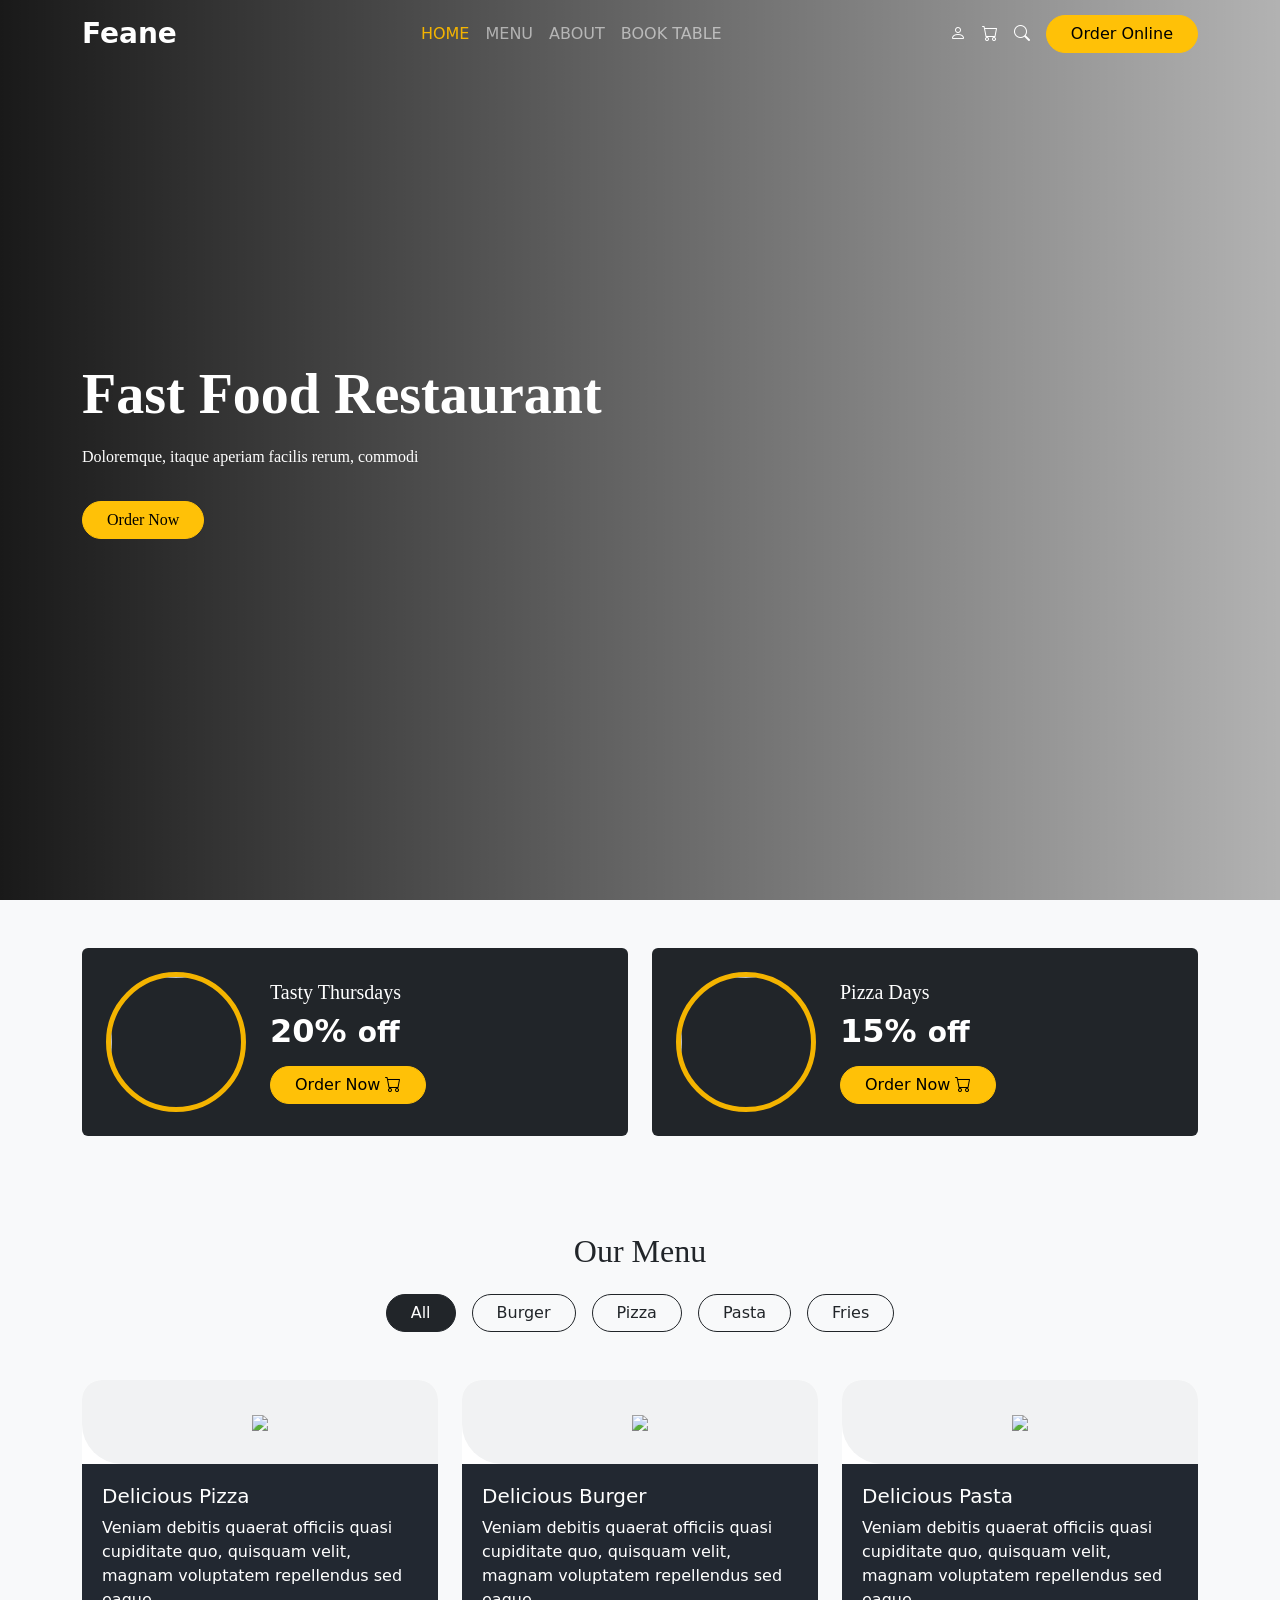
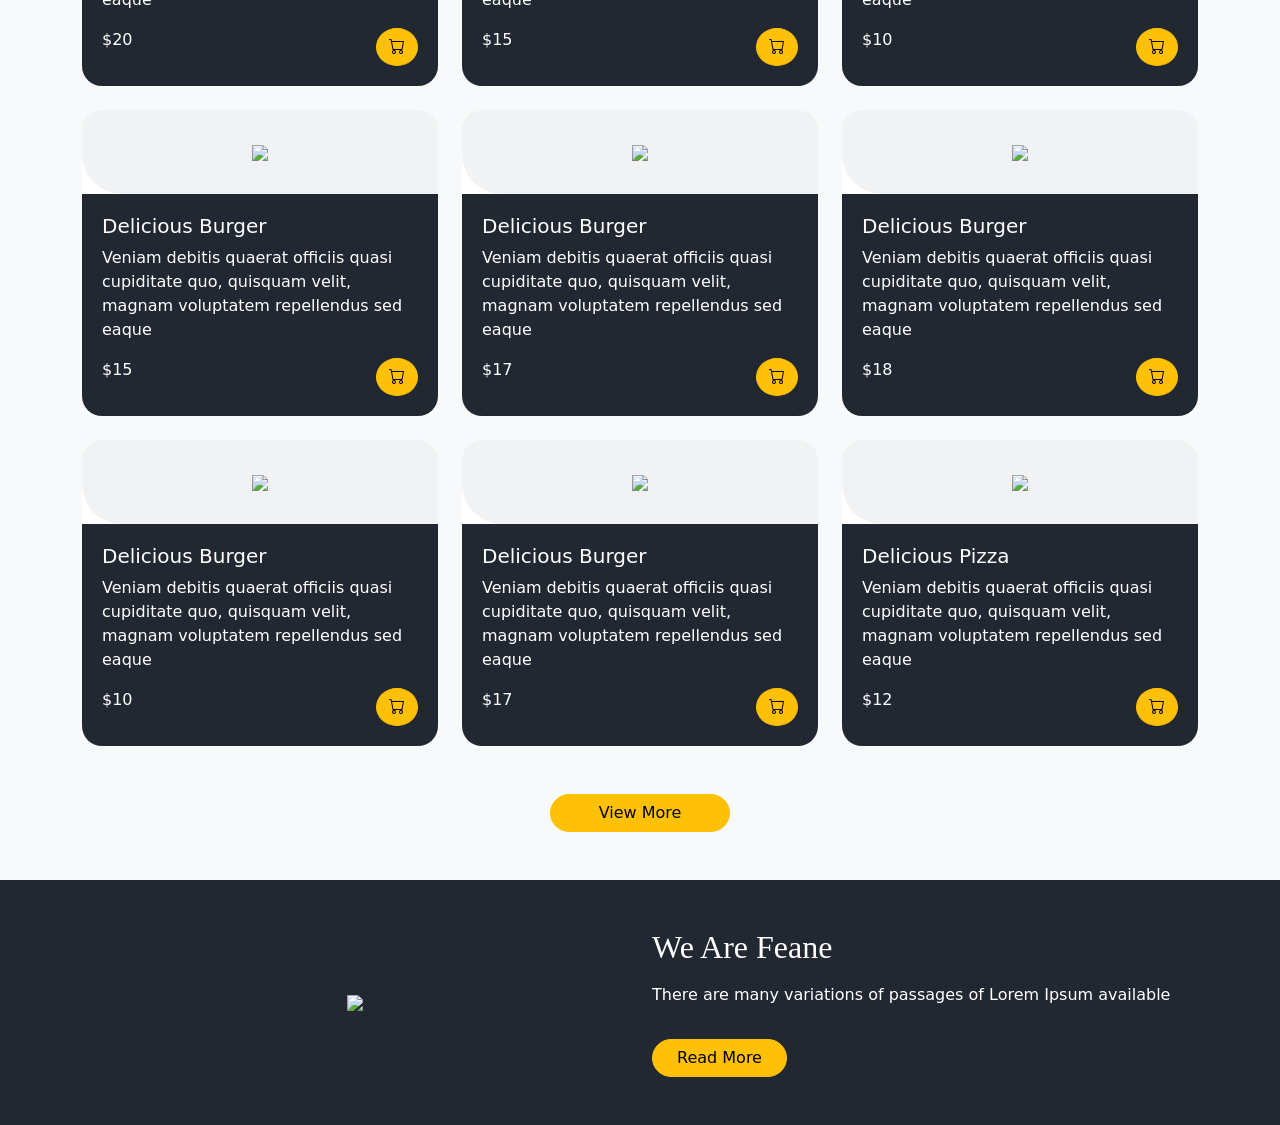
==== feane/index.html @ dc93a38c "add index.html and style.css for project structure and styling" ====
<!doctype html>
<html lang="en">
  <head>
    <meta charset="UTF-8" />
    <meta name="viewport" content="width=device-width, initial-scale=1.0" />
    <title>Feane</title>

    <link
      href="https://cdn.jsdelivr.net/npm/bootstrap@5.3.0/dist/css/bootstrap.min.css"
      rel="stylesheet"
    />
    <link
      href="https://cdn.jsdelivr.net/npm/bootstrap-icons/font/bootstrap-icons.css"
      rel="stylesheet"
    />
    <link rel="stylesheet" href="style.css" />
  </head>

  <body>
    <nav class="navbar navbar-expand-lg navbar-dark position-absolute w-100">
      <div class="container">
        <a class="navbar-brand fs-3 fw-bold" href="#">Feane</a>

        <button
          class="navbar-toggler"
          data-bs-toggle="collapse"
          data-bs-target="#nav"
        >
          <span class="navbar-toggler-icon"></span>
        </button>

        <div class="collapse navbar-collapse justify-content-center" id="nav">
          <ul class="navbar-nav">
            <li class="nav-item">
              <a class="nav-link active" href="#">HOME</a>
            </li>
            <li class="nav-item"><a class="nav-link" href="#">MENU</a></li>
            <li class="nav-item"><a class="nav-link" href="#">ABOUT</a></li>
            <li class="nav-item">
              <a class="nav-link" href="#">BOOK TABLE</a>
            </li>
          </ul>
        </div>

        <div class="d-flex align-items-center gap-3">
          <i class="bi bi-person text-white"></i>
          <i class="bi bi-cart text-white"></i>
          <i class="bi bi-search text-white"></i>
          <button class="btn btn-warning rounded-pill px-4">
            Order Online
          </button>
        </div>
      </div>
    </nav>

    <section class="hero d-flex align-items-center">
      <div class="container">
        <div class="col-lg-6 text-white">
          <h1 class="display-4 fw-bold">Fast Food Restaurant</h1>
          <p class="mt-3">Doloremque, itaque aperiam facilis rerum, commodi</p>
          <button class="btn btn-warning rounded-pill px-4 mt-3">
            Order Now
          </button>
        </div>
      </div>
    </section>

    <section class="py-5 bg-light">
      <div class="container">
        <div class="row g-4">
          <div class="col-md-6">
            <div
              class="d-flex align-items-center p-4 rounded bg-dark text-white"
            >
              <img
                src="https://themewagon.github.io/feane/images/o1.jpg"
                class="offer-img me-4"
              />
              <div>
                <h5 class="title-font">Tasty Thursdays</h5>
                <h2 class="fw-bold">20% <small>off</small></h2>
                <button class="btn btn-warning rounded-pill px-4 mt-2">
                  Order Now <i class="bi bi-cart"></i>
                </button>
              </div>
            </div>
          </div>

          <div class="col-md-6">
            <div
              class="d-flex align-items-center p-4 rounded bg-dark text-white"
            >
              <img
                src="https://themewagon.github.io/feane/images/o2.jpg"
                class="offer-img me-4"
              />
              <div>
                <h5 class="title-font">Pizza Days</h5>
                <h2 class="fw-bold">15% <small>off</small></h2>
                <button class="btn btn-warning rounded-pill px-4 mt-2">
                  Order Now <i class="bi bi-cart"></i>
                </button>
              </div>
            </div>
          </div>
        </div>
      </div>
    </section>

    <section class="py-5 bg-light text-center">
      <div class="container">
        <h2 class="title-font mb-4">Our Menu</h2>

        <div class="d-flex justify-content-center gap-3 mb-5 flex-wrap">
          <button class="btn btn-dark rounded-pill px-4">All</button>
          <button class="btn btn-outline-dark rounded-pill px-4">Burger</button>
          <button class="btn btn-outline-dark rounded-pill px-4">Pizza</button>
          <button class="btn btn-outline-dark rounded-pill px-4">Pasta</button>
          <button class="btn btn-outline-dark rounded-pill px-4">Fries</button>
        </div>

        <div class="row g-4">
          <div class="col-md-4">
            <div class="card menu-card">
              <div class="menu-top">
                <img src="https://themewagon.github.io/feane/images/f1.png" />
              </div>
              <div class="menu-bottom">
                <h5>Delicious Pizza</h5>
                <p>Veniam debitis quaerat officiis quasi cupiditate quo, quisquam velit, magnam voluptatem repellendus sed eaque</p>
                <div class="d-flex justify-content-between">
                  <span>$20</span>
                  <button class="btn btn-warning rounded-circle">
                    <i class="bi bi-cart"></i>
                  </button>
                </div>
              </div>
            </div>
          </div>

          <div class="col-md-4">
            <div class="card menu-card">
              <div class="menu-top">
                <img src="https://themewagon.github.io/feane/images/f2.png" />
              </div>
              <div class="menu-bottom">
                <h5>Delicious Burger</h5>
                <p>Veniam debitis quaerat officiis quasi cupiditate quo, quisquam velit, magnam voluptatem repellendus sed eaque</p>
                <div class="d-flex justify-content-between">
                  <span>$15</span>
                  <button class="btn btn-warning rounded-circle">
                    <i class="bi bi-cart"></i>
                  </button>
                </div>
              </div>
            </div>
          </div>
          <div class="col-md-4">
            <div class="card menu-card">
              <div class="menu-top">
                <img
                  src="https://themewagon.github.io/feane/images/f3.png"
                />
              </div>
              <div class="menu-bottom">
                <h5>Delicious Pasta</h5>
                <p>Veniam debitis quaerat officiis quasi cupiditate quo, quisquam velit, magnam voluptatem repellendus sed eaque</p>
                <div class="d-flex justify-content-between">
                  <span>$10</span>
                  <button class="btn btn-warning rounded-circle">
                    <i class="bi bi-cart"></i>
                  </button>
                </div>
              </div>
            </div>
          </div>
          <div class="col-md-4">
            <div class="card menu-card">
              <div class="menu-top">
                <img src="https://themewagon.github.io/feane/images/f4.png" />
              </div>
              <div class="menu-bottom">
                <h5>Delicious Burger</h5>
                <p>Veniam debitis quaerat officiis quasi cupiditate quo, quisquam velit, magnam voluptatem repellendus sed eaque</p>
                <div class="d-flex justify-content-between">
                  <span>$15</span>
                  <button class="btn btn-warning rounded-circle">
                    <i class="bi bi-cart"></i>
                  </button>
                </div>
              </div>
            </div>
          </div>
          <div class="col-md-4">
            <div class="card menu-card">
              <div class="menu-top">
                <img src="https://themewagon.github.io/feane/images/f5.png" />
              </div>
              <div class="menu-bottom">
                <h5>Delicious Burger</h5>
                <p>Veniam debitis quaerat officiis quasi cupiditate quo, quisquam velit, magnam voluptatem repellendus sed eaque</p>
                <div class="d-flex justify-content-between">
                  <span>$17</span>
                  <button class="btn btn-warning rounded-circle">
                    <i class="bi bi-cart"></i>
                  </button>
                </div>
              </div>
            </div>
          </div>
          <div class="col-md-4">
            <div class="card menu-card">
              <div class="menu-top">
                <img src="https://themewagon.github.io/feane/images/f6.png" />
              </div>
              <div class="menu-bottom">
                <h5>Delicious Burger</h5>
                <p>Veniam debitis quaerat officiis quasi cupiditate quo, quisquam velit, magnam voluptatem repellendus sed eaque</p>
                <div class="d-flex justify-content-between">
                  <span>$18</span>
                  <button class="btn btn-warning rounded-circle">
                    <i class="bi bi-cart"></i>
                  </button>
                </div>
              </div>
            </div>
          </div>
          <div class="col-md-4">
            <div class="card menu-card">
              <div class="menu-top">
                <img src="https://themewagon.github.io/feane/images/f7.png" />
              </div>
              <div class="menu-bottom">
                <h5>Delicious Burger</h5>
                <p>Veniam debitis quaerat officiis quasi cupiditate quo, quisquam velit, magnam voluptatem repellendus sed eaque</p>
                <div class="d-flex justify-content-between">
                  <span>$10</span>
                  <button class="btn btn-warning rounded-circle">
                    <i class="bi bi-cart"></i>
                  </button>
                </div>
              </div>
            </div>
          </div>
          <div class="col-md-4">
            <div class="card menu-card">
              <div class="menu-top">
                <img src="https://themewagon.github.io/feane/images/f8.png" />
              </div>
              <div class="menu-bottom">
                <h5>Delicious Burger</h5>
                <p>Veniam debitis quaerat officiis quasi cupiditate quo, quisquam velit, magnam voluptatem repellendus sed eaque</p>
                <div class="d-flex justify-content-between">
                  <span>$17</span>
                  <button class="btn btn-warning rounded-circle">
                    <i class="bi bi-cart"></i>
                  </button>
                </div>
              </div>
            </div>
          </div>

          <div class="col-md-4">
            <div class="card menu-card">
              <div class="menu-top">
                <img src="https://themewagon.github.io/feane/images/f9.png" />
              </div>
              <div class="menu-bottom">
                <h5>Delicious Pizza</h5>
                <p>Veniam debitis quaerat officiis quasi cupiditate quo, quisquam velit, magnam voluptatem repellendus sed eaque</p>
                <div class="d-flex justify-content-between">
                  <span>$12</span>
                  <button class="btn btn-warning rounded-circle">
                    <i class="bi bi-cart"></i>
                  </button>
                </div>
              </div>
            </div>
          </div>
        </div>

        <button class="btn btn-warning rounded-pill px-5 mt-5">
          View More
        </button>
      </div>
    </section>

    <section class="py-5 about">
      <div class="container">
        <div class="row align-items-center">
          <div class="col-md-6 text-center">
            <img
              src="https://themewagon.github.io/feane/images/about-img.png"
              class="img-fluid about-img"
            />
          </div>

          <div class="col-md-6 text-white">
            <h2 class="title-font">We Are Feane</h2>
            <p class="mt-3">
              There are many variations of passages of Lorem Ipsum available
            </p>
            <button class="btn btn-warning rounded-pill px-4 mt-3">
              Read More
            </button>
          </div>
        </div>
      </div>
    </section>

    <script src="https://cdn.jsdelivr.net/npm/bootstrap@5.3.0/dist/js/bootstrap.bundle.min.js"></script>
  </body>
</html>
---- feane/style.css ----
.hero {
  height: 100vh;
  background: linear-gradient(to right, rgba(0,0,0,0.9), rgba(0,0,0,0.3)), url('https://themewagon.github.io/feane/images/hero-bg.jpg') center/cover no-repeat;
  font-family: 'Dancing Script', cursive;
}


.navbar-nav .nav-link.active {
  color: #f4b400 !important;
}
.itlic{
  font-family: "italic", cursive;
}
.offer-img {
  width: 140px;
  height: 140px;
  border-radius: 50%;
  border: 5px solid #f4b400;
  object-fit: cover;
}

.title-font {
  font-family: "italic", cursive;
}

.menu-card {
  border: none;
  border-radius: 20px;
  overflow: hidden;
}

.menu-top {
  background: #f1f2f3;
  text-align: center;
  padding: 30px;
  border-bottom-left-radius: 40px;
}

.menu-top img {
  height: 120px;
}

.menu-bottom {
  text-align: start;
  background: #222831;
  color: white;
  padding: 20px;
}

.menu-card:hover {
  transform: translateY(-8px);
  transition: 0.3s;
  
}

.about {
  background: #222831;
}

.about-img {
  max-width: 80%;
  transition: 0.3s;
}

.about-img:hover {
  transform: scale(1.05);
}
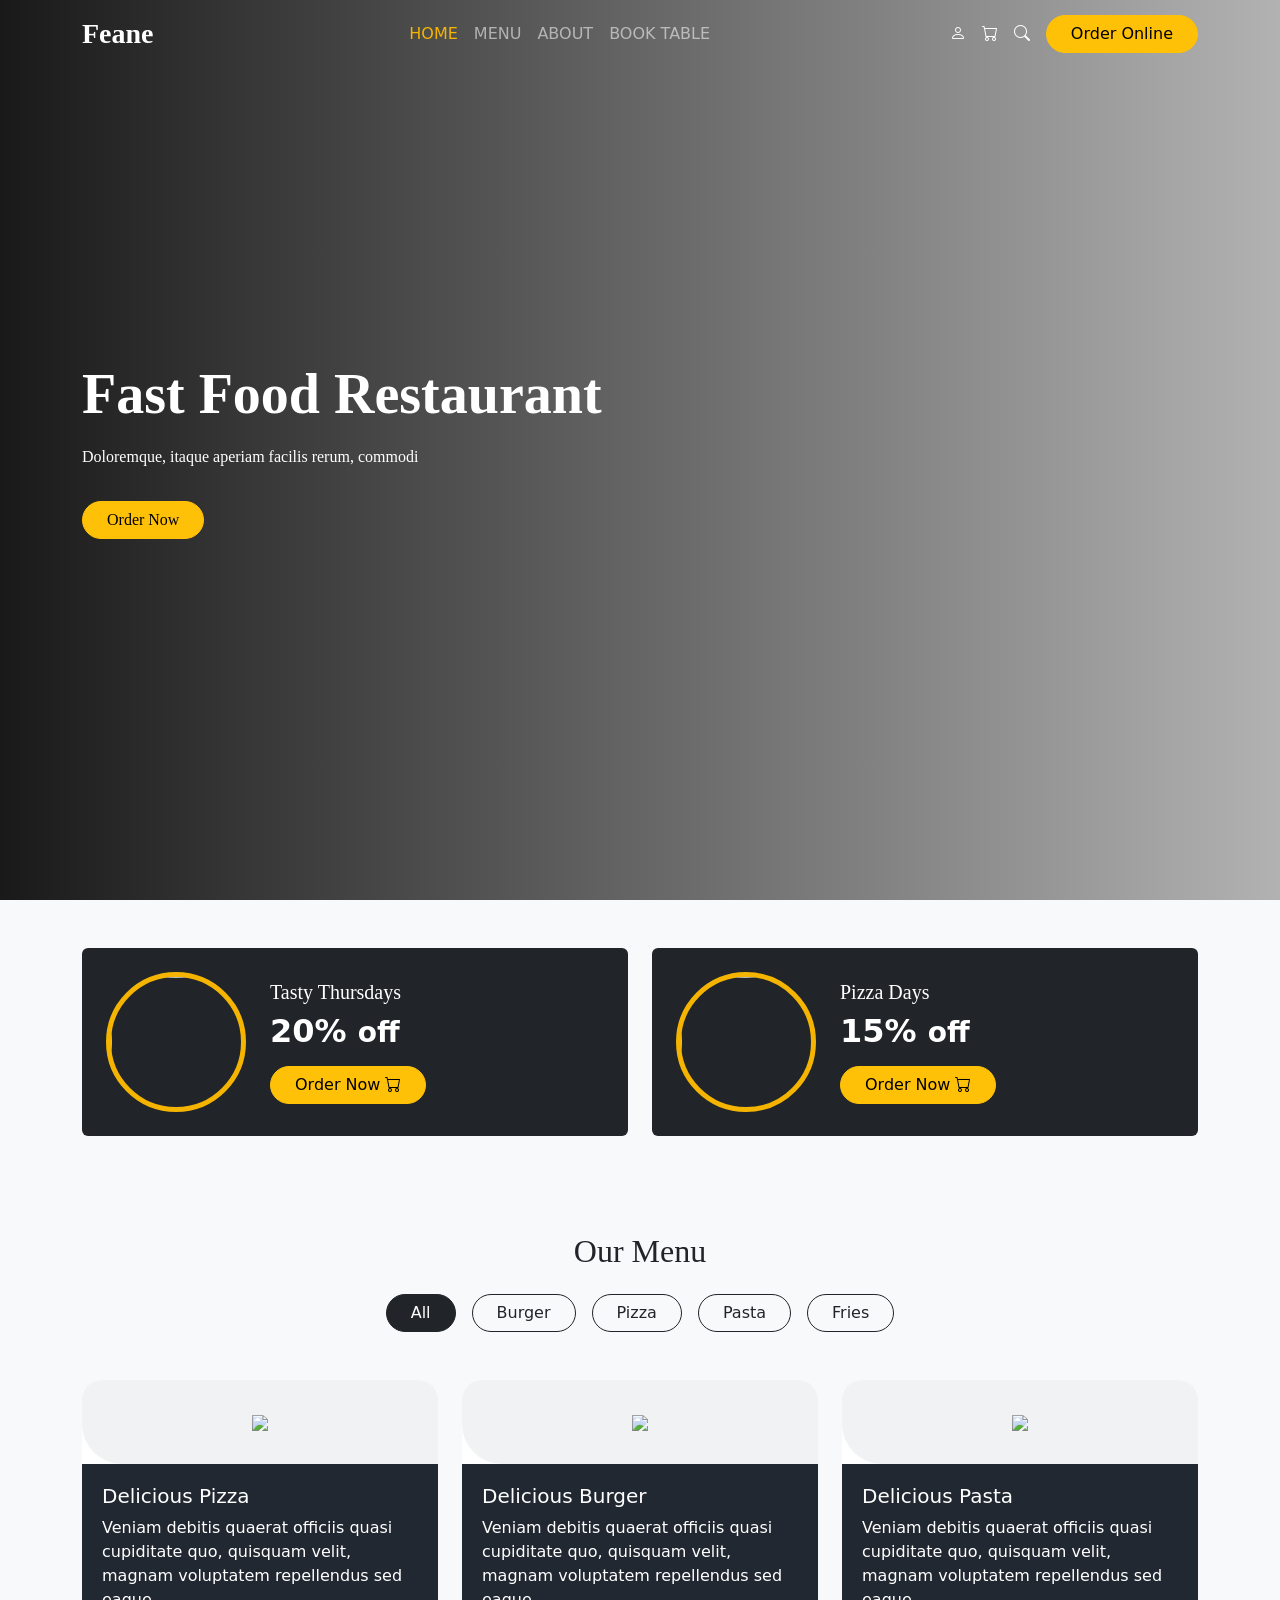
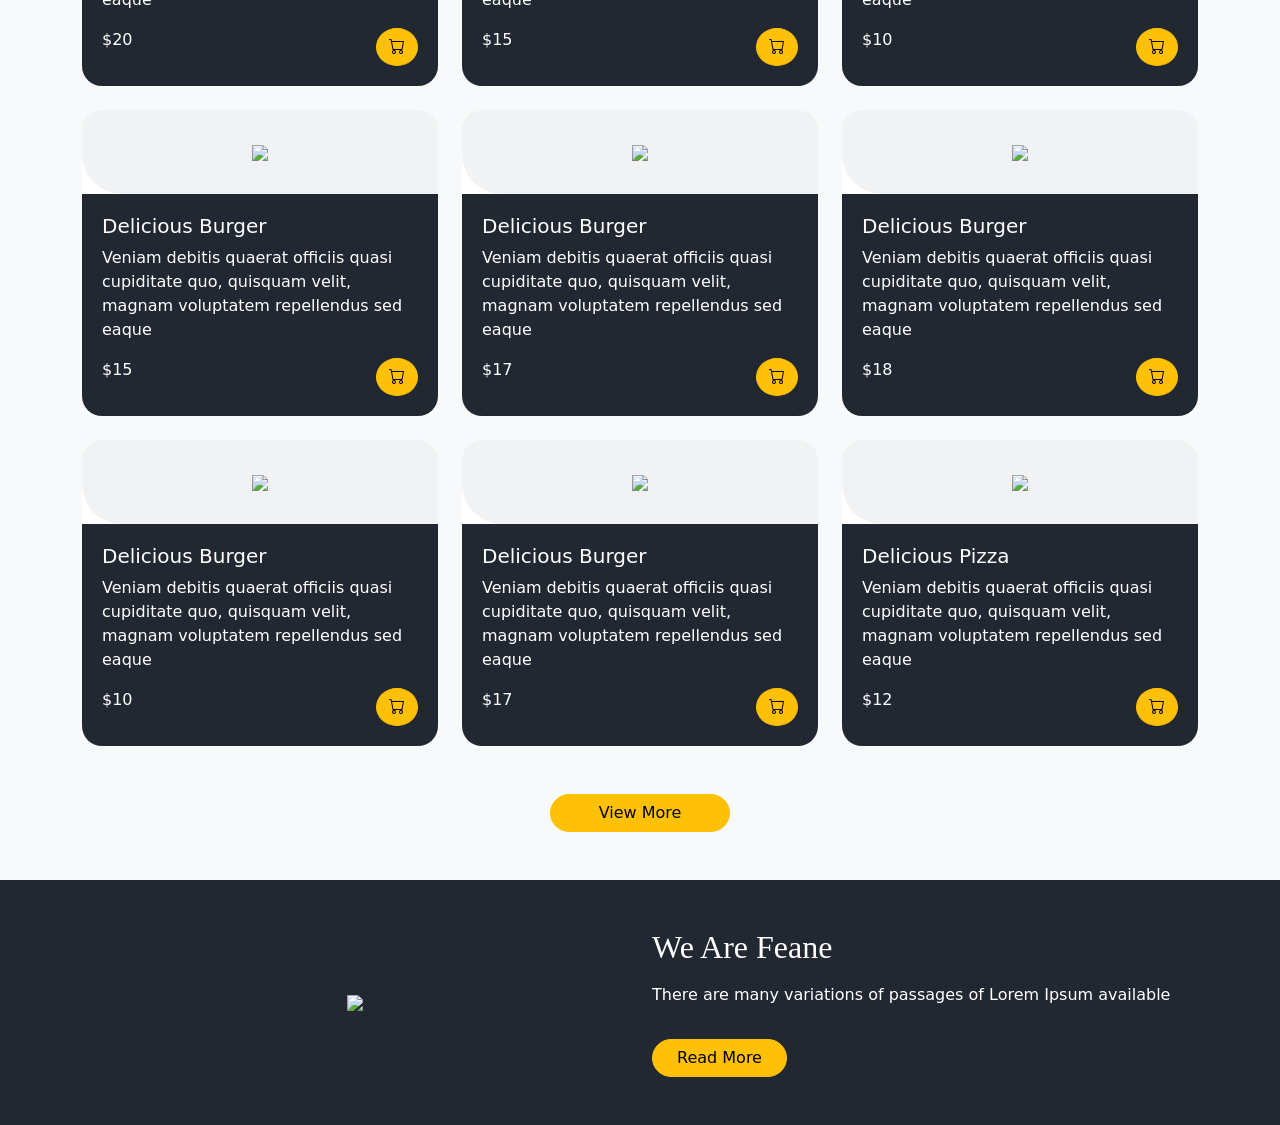
==== commit 120d5dc3: "fix: correct typo in navbar brand class name" ====
--- a/feane/index.html
+++ b/feane/index.html
@@ -19,7 +19,7 @@
   <body>
     <nav class="navbar navbar-expand-lg navbar-dark position-absolute w-100">
       <div class="container">
-        <a class="navbar-brand fs-3 fw-bold" href="#">Feane</a>
+        <a class="navbar-brand itlic fs-3 fw-bold" href="#">Feane</a>
 
         <button
           class="navbar-toggler"
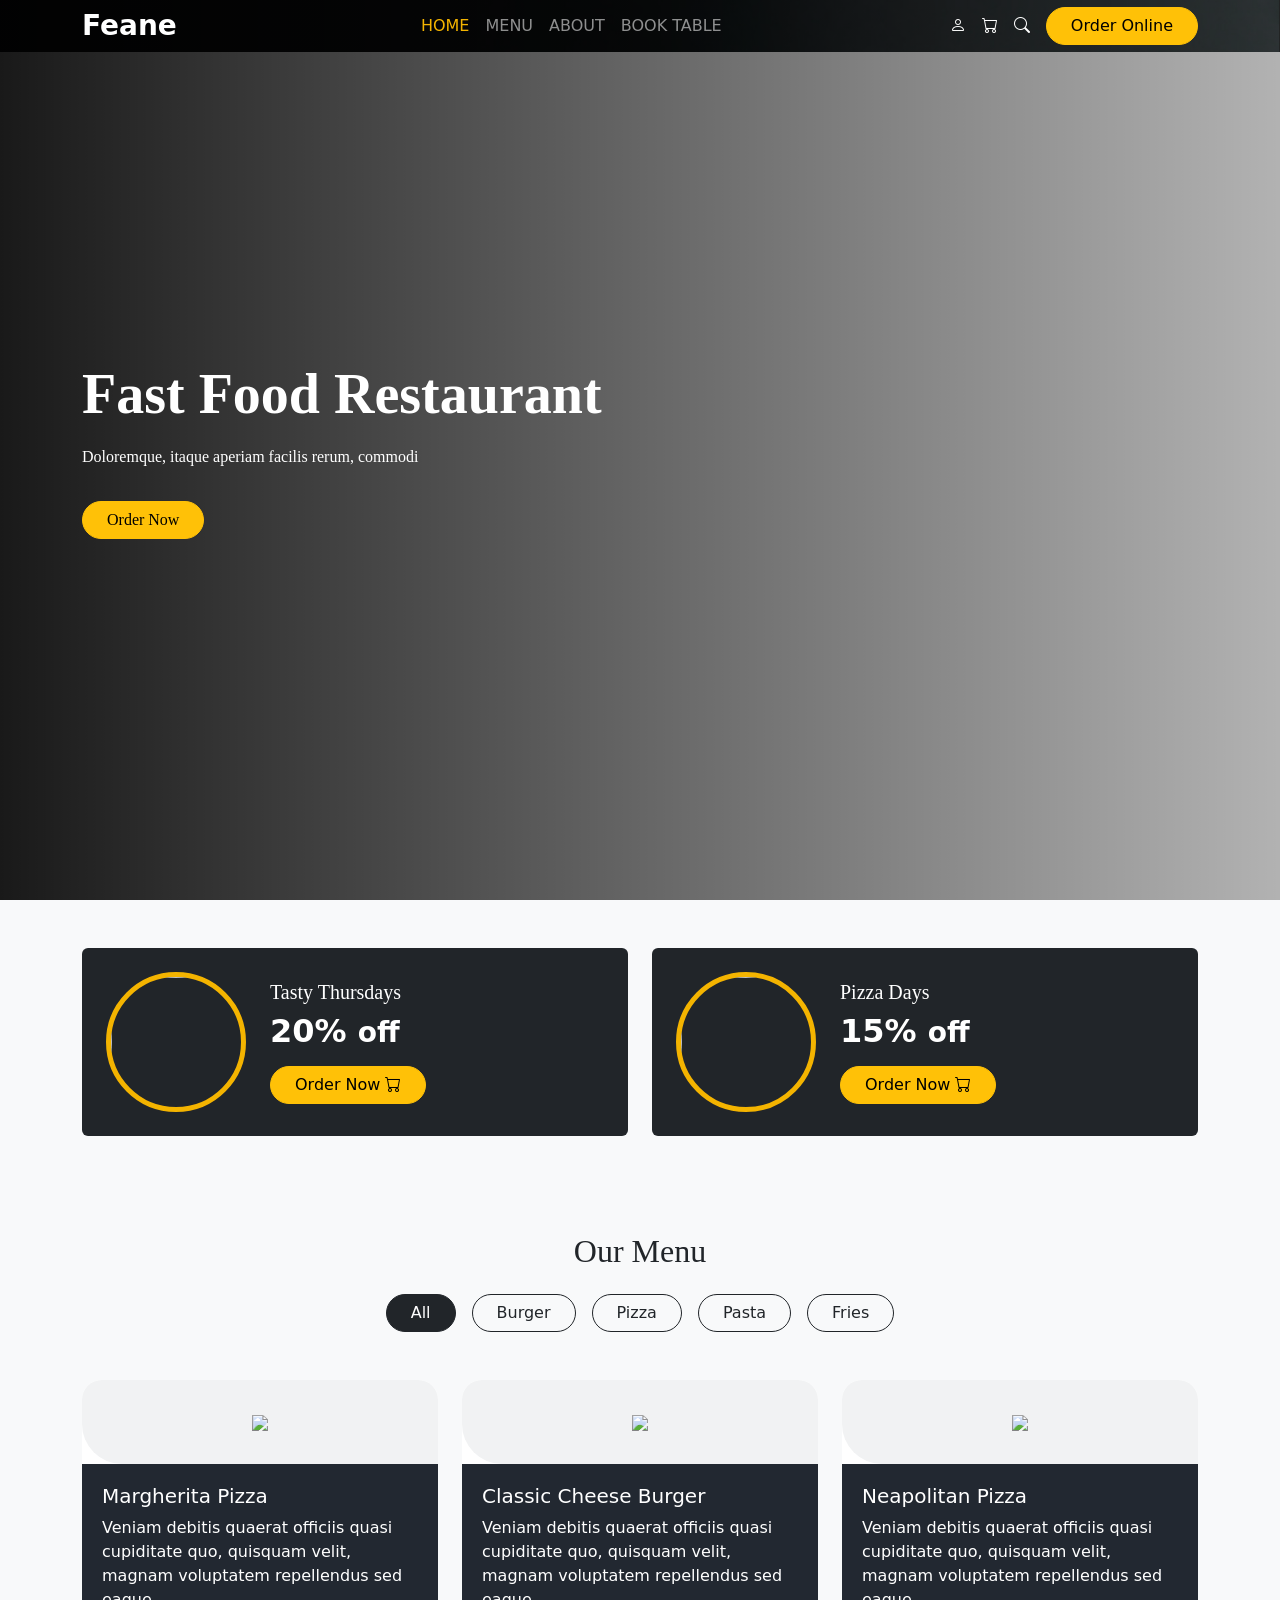
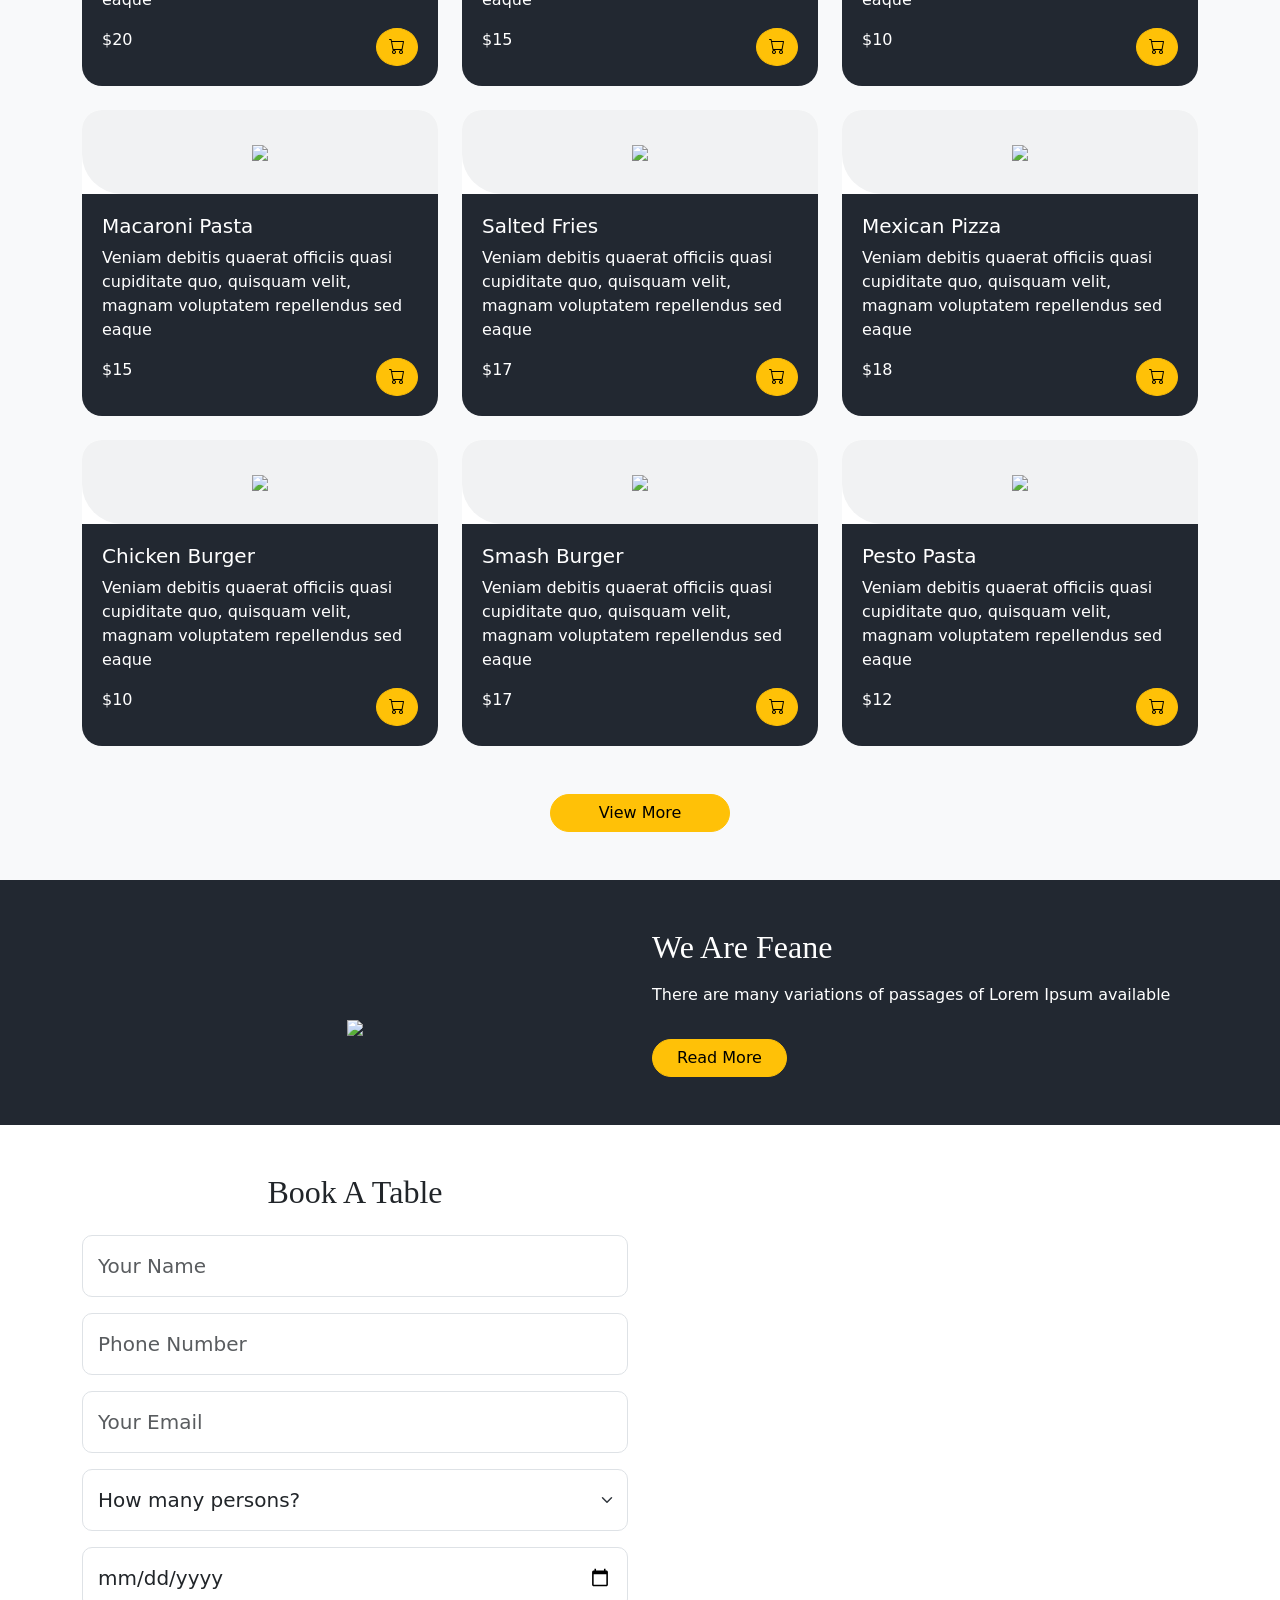
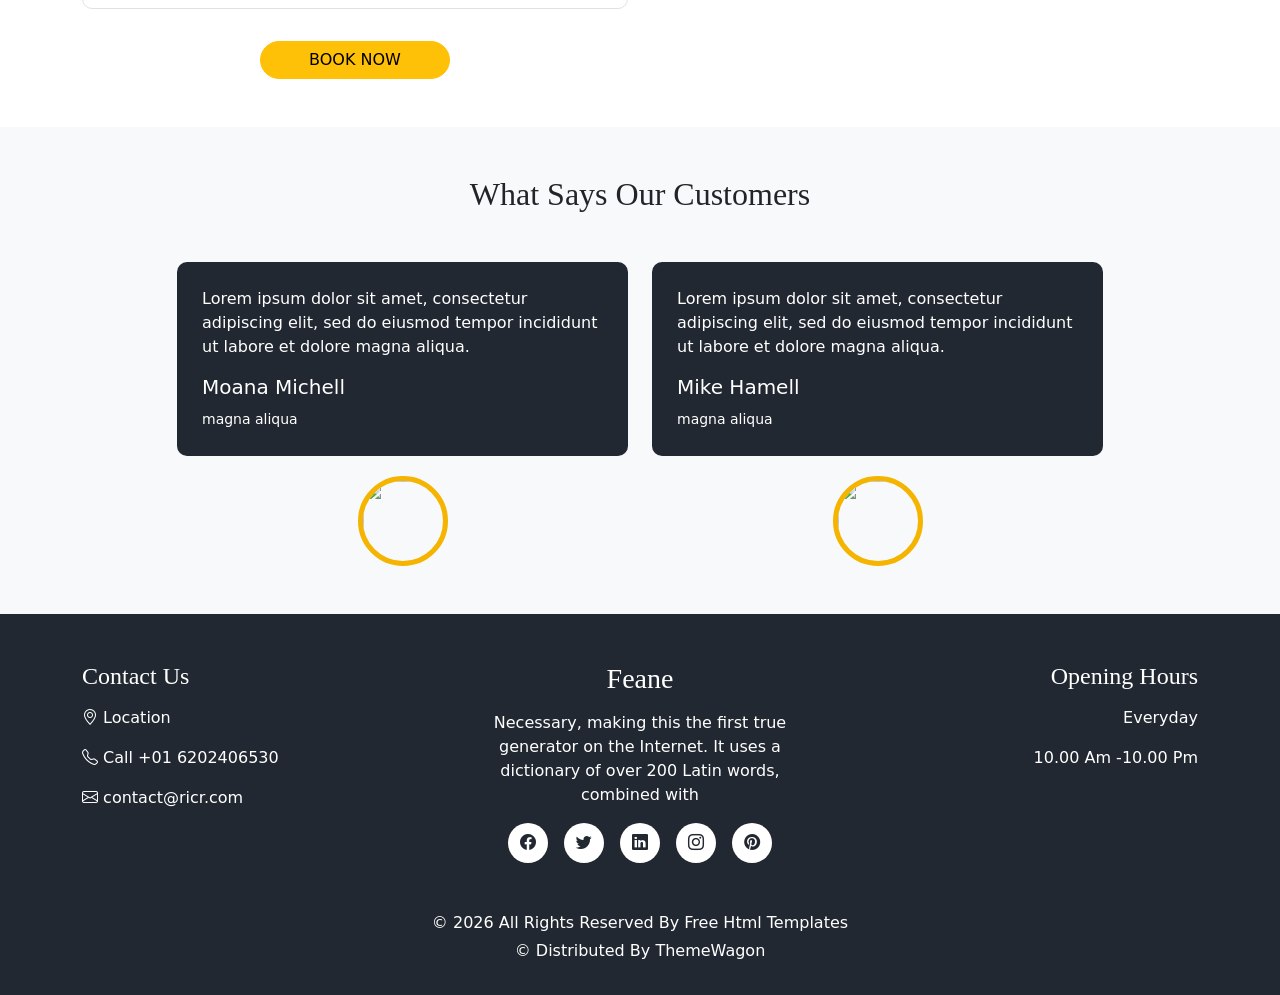
==== commit b1791032: "Refactor code structure for improved readability and maintainability" ====
--- a/feane/index.html
+++ b/feane/index.html
@@ -17,9 +17,9 @@
   </head>
 
   <body>
-    <nav class="navbar navbar-expand-lg navbar-dark position-absolute w-100">
-      <div class="container">
-        <a class="navbar-brand itlic fs-3 fw-bold" href="#">Feane</a>
+    <nav class="navbar navbar-expand-lg navbar-dark position-absolute w-100  bg-color">
+      <div class="container">
+        <a class="navbar-brand itlic fs-3 fw-bold" href="index.html">Feane</a>
 
         <button
           class="navbar-toggler"
@@ -32,12 +32,16 @@
         <div class="collapse navbar-collapse justify-content-center" id="nav">
           <ul class="navbar-nav">
             <li class="nav-item">
-              <a class="nav-link active" href="#">HOME</a>
+              <a class="nav-link active" href="index.html">HOME</a>
             </li>
-            <li class="nav-item"><a class="nav-link" href="#">MENU</a></li>
-            <li class="nav-item"><a class="nav-link" href="#">ABOUT</a></li>
             <li class="nav-item">
-              <a class="nav-link" href="#">BOOK TABLE</a>
+              <a class="nav-link" href="menu.html">MENU</a>
+            </li>
+            <li class="nav-item">
+              <a class="nav-link " href="about.html">ABOUT</a>
+            </li>
+            <li class="nav-item">
+              <a class="nav-link" href="book.html">BOOK TABLE</a>
             </li>
           </ul>
         </div>
@@ -52,7 +56,6 @@
         </div>
       </div>
     </nav>
-
     <section class="hero d-flex align-items-center">
       <div class="container">
         <div class="col-lg-6 text-white">
@@ -126,7 +129,7 @@
                 <img src="https://themewagon.github.io/feane/images/f1.png" />
               </div>
               <div class="menu-bottom">
-                <h5>Delicious Pizza</h5>
+                <h5>Margherita Pizza</h5>
                 <p>Veniam debitis quaerat officiis quasi cupiditate quo, quisquam velit, magnam voluptatem repellendus sed eaque</p>
                 <div class="d-flex justify-content-between">
                   <span>$20</span>
@@ -144,7 +147,7 @@
                 <img src="https://themewagon.github.io/feane/images/f2.png" />
               </div>
               <div class="menu-bottom">
-                <h5>Delicious Burger</h5>
+                <h5>Classic Cheese Burger</h5>
                 <p>Veniam debitis quaerat officiis quasi cupiditate quo, quisquam velit, magnam voluptatem repellendus sed eaque</p>
                 <div class="d-flex justify-content-between">
                   <span>$15</span>
@@ -163,7 +166,7 @@
                 />
               </div>
               <div class="menu-bottom">
-                <h5>Delicious Pasta</h5>
+                <h5>Neapolitan Pizza </h5>
                 <p>Veniam debitis quaerat officiis quasi cupiditate quo, quisquam velit, magnam voluptatem repellendus sed eaque</p>
                 <div class="d-flex justify-content-between">
                   <span>$10</span>
@@ -180,7 +183,7 @@
                 <img src="https://themewagon.github.io/feane/images/f4.png" />
               </div>
               <div class="menu-bottom">
-                <h5>Delicious Burger</h5>
+                <h5>Macaroni Pasta</h5>
                 <p>Veniam debitis quaerat officiis quasi cupiditate quo, quisquam velit, magnam voluptatem repellendus sed eaque</p>
                 <div class="d-flex justify-content-between">
                   <span>$15</span>
@@ -197,7 +200,7 @@
                 <img src="https://themewagon.github.io/feane/images/f5.png" />
               </div>
               <div class="menu-bottom">
-                <h5>Delicious Burger</h5>
+                <h5>Salted Fries</h5>
                 <p>Veniam debitis quaerat officiis quasi cupiditate quo, quisquam velit, magnam voluptatem repellendus sed eaque</p>
                 <div class="d-flex justify-content-between">
                   <span>$17</span>
@@ -214,7 +217,7 @@
                 <img src="https://themewagon.github.io/feane/images/f6.png" />
               </div>
               <div class="menu-bottom">
-                <h5>Delicious Burger</h5>
+                <h5>Mexican Pizza</h5>
                 <p>Veniam debitis quaerat officiis quasi cupiditate quo, quisquam velit, magnam voluptatem repellendus sed eaque</p>
                 <div class="d-flex justify-content-between">
                   <span>$18</span>
@@ -231,7 +234,7 @@
                 <img src="https://themewagon.github.io/feane/images/f7.png" />
               </div>
               <div class="menu-bottom">
-                <h5>Delicious Burger</h5>
+                <h5>Chicken Burger </h5>
                 <p>Veniam debitis quaerat officiis quasi cupiditate quo, quisquam velit, magnam voluptatem repellendus sed eaque</p>
                 <div class="d-flex justify-content-between">
                   <span>$10</span>
@@ -248,7 +251,7 @@
                 <img src="https://themewagon.github.io/feane/images/f8.png" />
               </div>
               <div class="menu-bottom">
-                <h5>Delicious Burger</h5>
+                <h5>Smash Burger</h5>
                 <p>Veniam debitis quaerat officiis quasi cupiditate quo, quisquam velit, magnam voluptatem repellendus sed eaque</p>
                 <div class="d-flex justify-content-between">
                   <span>$17</span>
@@ -266,7 +269,7 @@
                 <img src="https://themewagon.github.io/feane/images/f9.png" />
               </div>
               <div class="menu-bottom">
-                <h5>Delicious Pizza</h5>
+                <h5>Pesto Pasta</h5>
                 <p>Veniam debitis quaerat officiis quasi cupiditate quo, quisquam velit, magnam voluptatem repellendus sed eaque</p>
                 <div class="d-flex justify-content-between">
                   <span>$12</span>
@@ -308,6 +311,129 @@
       </div>
     </section>
 
+    <section class="book py-5">
+      <div class="container">
+        <div class="row">
+          <div class="col-md-6">
+            <h2 class="title-font mb-4 text-center">Book A Table</h2>
+
+            <form class="d-flex flex-column gap-3">
+              <input
+                type="text"
+                class="form-control form-control-lg"
+                placeholder="Your Name"
+              />
+              <input
+                type="text"
+                class="form-control form-control-lg"
+                placeholder="Phone Number"
+              />
+              <input
+                type="email"
+                class="form-control form-control-lg"
+                placeholder="Your Email"
+              />
+
+              <select class="form-select form-select-lg">
+                <option>How many persons?</option>
+                <option>1 Person</option>
+                <option>2 Persons</option>
+                <option>3 Persons</option>
+                <option>4 Persons</option>
+              </select>
+
+              <input type="date" class="form-control form-control-lg" />
+
+              <button
+                class="btn btn-warning rounded-pill px-5 mt-3 align-self-center"
+              >
+                BOOK NOW
+              </button>
+            </form>
+          </div>
+        </div>
+      </div>
+    </section>
+    <section class="py-5 bg-light text-center">
+      <div class="container">
+        <h2 class="title-font mb-5">What Says Our Customers</h2>
+
+        <div class="row g-4 justify-content-center">
+          <div class="col-md-5">
+            <div class="testimonial-box">
+              <p>
+                Lorem ipsum dolor sit amet, consectetur adipiscing elit, sed do
+                eiusmod tempor incididunt ut labore et dolore magna aliqua.
+              </p>
+              <h5 class="mt-3">Moana Michell</h5>
+              <small>magna aliqua</small>
+            </div>
+            <div class="testimonial-img">
+              <img src="https://randomuser.me/api/portraits/women/44.jpg" />
+            </div>
+          </div>
+
+          <div class="col-md-5">
+            <div class="testimonial-box">
+              <p>
+                Lorem ipsum dolor sit amet, consectetur adipiscing elit, sed do
+                eiusmod tempor incididunt ut labore et dolore magna aliqua.
+              </p>
+              <h5 class="mt-3">Mike Hamell</h5>
+              <small>magna aliqua</small>
+            </div>
+            <div class="testimonial-img">
+              <img src="https://randomuser.me/api/portraits/men/32.jpg" />
+            </div>
+          </div>
+        </div>
+      </div>
+    </section>
+
+    <footer class="footer text-white pt-5 pb-3">
+      <div class="container text-center text-md-start">
+        <div class="row">
+          <div class="col-md-4 mb-4">
+            <h4 class="title-font mb-3">Contact Us</h4>
+            <p><i class="bi bi-geo-alt"></i> Location</p>
+            <p><i class="bi bi-telephone"></i> Call +01 6202406530</p>
+            <p><i class="bi bi-envelope"></i> contact@ricr.com</p>
+          </div>
+
+          <div class="col-md-4 mb-4 text-center">
+            <h3 class="title-font mb-3">Feane</h3>
+            <p>
+              Necessary, making this the first true generator on the Internet.
+              It uses a dictionary of over 200 Latin words, combined with
+            </p>
+
+            <div class="d-flex justify-content-center gap-3 mt-3">
+              <a href="#" class="social-icon"><i class="bi bi-facebook"></i></a>
+              <a href="#" class="social-icon"><i class="bi bi-twitter"></i></a>
+              <a href="#" class="social-icon"><i class="bi bi-linkedin"></i></a>
+              <a href="#" class="social-icon"
+                ><i class="bi bi-instagram"></i
+              ></a>
+              <a href="#" class="social-icon"
+                ><i class="bi bi-pinterest"></i
+              ></a>
+            </div>
+          </div>
+
+          <div class="col-md-4 mb-4 text-md-end text-center">
+            <h4 class="title-font mb-3">Opening Hours</h4>
+            <p>Everyday</p>
+            <p>10.00 Am -10.00 Pm</p>
+          </div>
+        </div>
+
+        <div class="text-center mt-4">
+          <p class="mb-1">©️ 2026 All Rights Reserved By Free Html Templates</p>
+          <p>©️ Distributed By ThemeWagon</p>
+        </div>
+      </div>
+    </footer>
+
     <script src="https://cdn.jsdelivr.net/npm/bootstrap@5.3.0/dist/js/bootstrap.bundle.min.js"></script>
   </body>
 </html>
--- a/feane/style.css
+++ b/feane/style.css
@@ -1,17 +1,28 @@
-
 .hero {
   height: 100vh;
-  background: linear-gradient(to right, rgba(0,0,0,0.9), rgba(0,0,0,0.3)), url('https://themewagon.github.io/feane/images/hero-bg.jpg') center/cover no-repeat;
-  font-family: 'Dancing Script', cursive;
+  background: linear-gradient(to right, rgba(0, 0, 0, 0.9), rgba(0, 0, 0, 0.3)),
+    url("https://themewagon.github.io/feane/images/hero-bg.jpg") center/cover no-repeat;
+  font-family: "Dancing Script", cursive;
 }
 
+.bg-color {
+  top: 0%;
+  padding: 0;
+  margin: 0;
+  color: white;
+  background: linear-gradient(to right, rgba(0, 0, 0, 0.9), rgba(0, 0, 0, 0.3)),
+    url("image.png") center/cover no-repeat;
+  
+}
 
 .navbar-nav .nav-link.active {
   color: #f4b400 !important;
 }
-.itlic{
-  font-family: "italic", cursive;
+
+.title-font {
+  font-family: "Dancing Script", cursive;
 }
+
 .offer-img {
   width: 140px;
   height: 140px;
@@ -20,14 +31,15 @@
   object-fit: cover;
 }
 
-.title-font {
-  font-family: "italic", cursive;
-}
-
 .menu-card {
   border: none;
   border-radius: 20px;
   overflow: hidden;
+  transition: 0.3s;
+}
+
+.menu-card:hover {
+  transform: translateY(-8px);
 }
 
 .menu-top {
@@ -42,27 +54,81 @@
 }
 
 .menu-bottom {
+  background: #222831;
+  color: #fff;
+  padding: 20px;
   text-align: start;
-  background: #222831;
-  color: white;
-  padding: 20px;
-}
-
-.menu-card:hover {
-  transform: translateY(-8px);
-  transition: 0.3s;
-  
 }
 
 .about {
   background: #222831;
 }
 
-.about-img {
-  max-width: 80%;
+.about img {
+  margin-top: 50px;
+  max-width: 70%;
+  padding: 10px;
   transition: 0.3s;
 }
 
-.about-img:hover {
+.about img:hover {
   transform: scale(1.05);
+}
+
+.book input,
+.book select {
+  padding: 15px;
+  border-radius: 10px;
+}
+
+.book input:focus,
+.book select:focus {
+  box-shadow: none;
+  border-color: #f4b400;
+}
+
+.book button {
+  width: fit-content;
+}
+
+.testimonial-box {
+  background: #222831;
+  color: #fff;
+  padding: 25px;
+  border-radius: 10px;
+  text-align: left;
+}
+
+.testimonial-img {
+  margin-top: 20px;
+}
+
+.testimonial-img img {
+  width: 90px;
+  height: 90px;
+  border-radius: 50%;
+  border: 5px solid #f4b400;
+  object-fit: cover;
+}
+
+.footer {
+  background: #222831;
+}
+
+.social-icon {
+  width: 40px;
+  height: 40px;
+  background: #fff;
+  color: #222831;
+  display: flex;
+  align-items: center;
+  justify-content: center;
+  border-radius: 50%;
+  text-decoration: none;
+  transition: 0.3s;
+}
+
+.social-icon:hover {
+  background: #f4b400;
+  color: #fff;
 }
